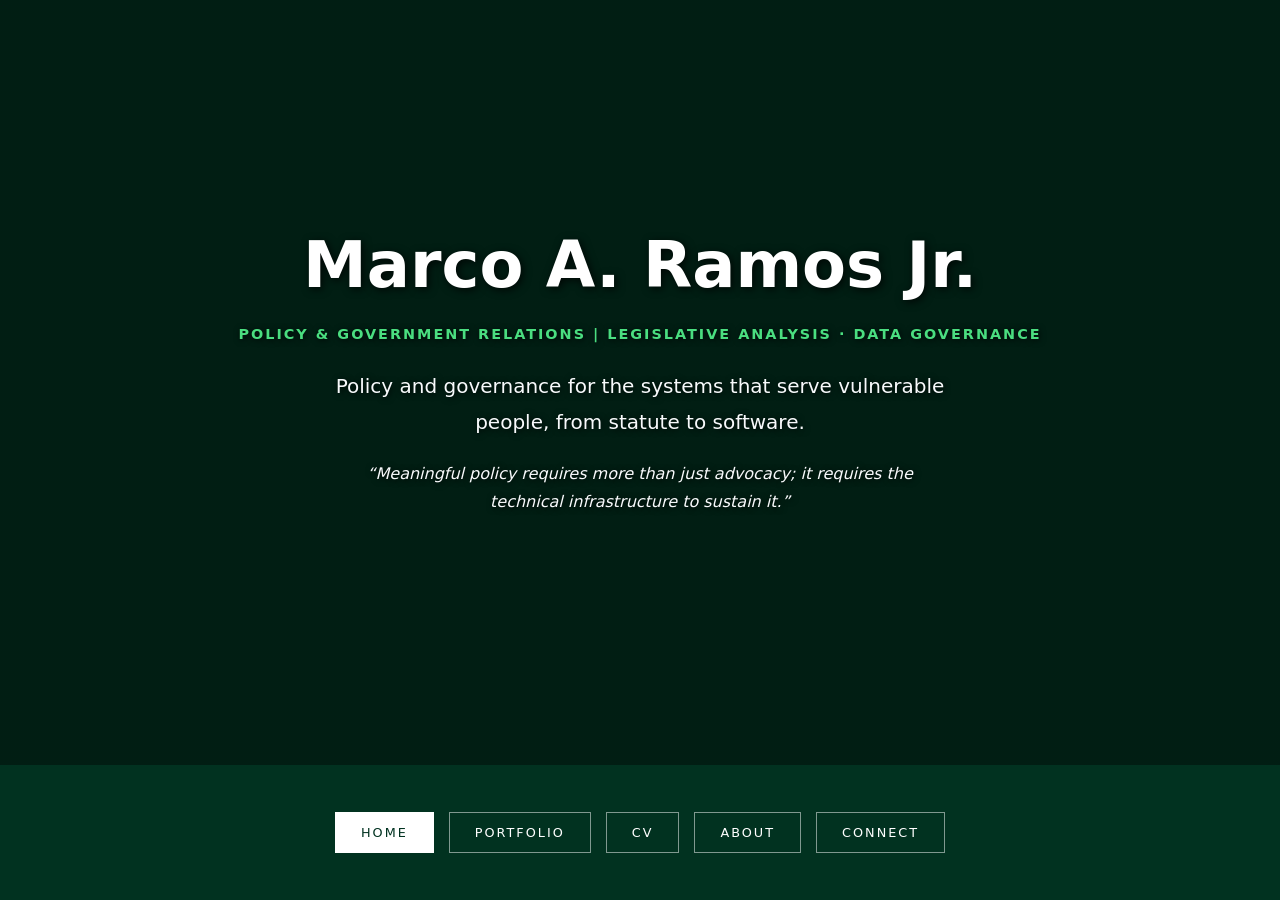
==== index.html @ e22fc7bb "Update site: positioning, CV page, case study - Retitle pages around Policy & Government Relations /" ====
<!DOCTYPE html>
<html lang="en">
<head>
    <meta charset="UTF-8">
    <meta name="viewport" content="width=device-width, initial-scale=1.0">
    <title>Marco A. Ramos Jr. | Policy &amp; Government Relations</title>
    <meta name="description" content="Marco A. Ramos Jr. is a Sacramento-based policy and government relations professional (MPA) focused on legislative analysis, data governance, and the systems that serve vulnerable people.">
    <meta property="og:title" content="Marco A. Ramos Jr. | Policy &amp; Government Relations">
    <meta property="og:description" content="Policy and governance for the systems that serve vulnerable people, from statute to software.">
    <meta property="og:type" content="website">
    <meta property="og:url" content="https://themarcoramos.com/">
    <link rel="stylesheet" href="style.css">
</head>
<body class="tree-background">
    <a class="skip-link" href="#main">Skip to main content</a>
    <div class="home-shade">
        <main id="main">
            <h1 style="text-shadow: 2px 2px 8px rgba(0, 0, 0, 0.8);">Marco A. Ramos Jr.</h1>

            <p class="tagline" style="color: #4ade80; text-shadow: 1px 1px 6px rgba(0, 0, 0, 0.9);">Policy &amp; Government Relations | Legislative Analysis · Data Governance</p>

            <p style="margin-top:20px; color: #f8fafc; font-size: 1.25rem; max-width:640px; margin-left:auto; margin-right:auto; text-shadow: 1px 1px 6px rgba(0, 0, 0, 0.9);">Policy and governance for the systems that serve vulnerable people, from statute to software.</p>

            <p style="margin-top:10px; font-style:italic; color: #f8fafc; max-width:600px; margin-left:auto; margin-right:auto; text-shadow: 1px 1px 6px rgba(0, 0, 0, 0.9);">“Meaningful policy requires more than just advocacy; it requires the technical infrastructure to sustain it.”</p>
        </main>
    </div>
    <footer class="mission-control">
        <nav class="nav-buttons" aria-label="Main">
            <a href="index.html" class="btn btn-active" aria-current="page">HOME</a>
            <a href="portfolio.html" class="btn">PORTFOLIO</a>
            <a href="cv.html" class="btn">CV</a>
            <a href="about.html" class="btn">ABOUT</a>
            <a href="connect.html" class="btn">CONNECT</a>
        </nav>
    </footer>
</body>
</html>
---- style.css ----
/* GLOBAL RESET */
* {
    margin: 0;
    padding: 0;
    box-sizing: border-box;
}

body, html {
    min-height: 100vh; /* prevents background clipping */
    height: auto;
    font-family: 'Inter', system-ui, -apple-system, 'Segoe UI', Roboto, sans-serif;
    color: white;
    background-color: #013220;
}

/* ACCESSIBILITY: skip link + visible keyboard focus */
.skip-link {
    position: absolute;
    left: -9999px;
    top: 0;
    background: #a8e6cf;
    color: #013220;
    padding: 10px 16px;
    font-weight: 600;
    z-index: 2000;
    text-decoration: none;
}
.skip-link:focus { left: 10px; top: 10px; }

a:focus-visible,
.btn:focus-visible {
    outline: 3px solid #a8e6cf;
    outline-offset: 3px;
}

/* MASTER BACKGROUND (The Trees) */
.tree-background {
    min-height: 100vh;
    width: 100%;
    background-image: url('https://images.unsplash.com/photo-1441974231531-c6227db76b6e?auto=format&fit=crop&q=80&w=2560');
    background-size: cover;
    background-position: center;
    background-attachment: fixed;
    display: flex;
    flex-direction: column;
}

/* HOME PAGE SHADE (Lighter) */
.home-shade {
    background: linear-gradient(rgba(0,0,0,0.4), rgba(0,0,0,0.4));
    height: 85vh;
    display: flex;
    align-items: center;
    justify-content: center;
    text-align: center;
    padding: 0 20px;
}

/* INTERNAL PAGE SHADE (Darker & Centered) */
.page-shade, .page-wrapper {
    background: linear-gradient(rgba(0,0,0,0.8), rgba(0,0,0,0.8));
    min-height: 100vh;
    display: flex;
    justify-content: center;
    padding: 60px 20px 25vh 20px; /* bottom padding clears the fixed footer so content stays reachable */
    width: 100%;
}

/* THE CONTAINER BOX (Centered) */
.glass-box {
    width: 100%;
    max-width: 1000px;
    background: rgba(0, 0, 0, 0.75);
    padding: 40px;
    border: 1px solid rgba(255,255,255,0.1);
    box-shadow: 0 15px 35px rgba(0,0,0,0.5);
    margin: 0 auto;
}

/* TYPOGRAPHY */
h1 { font-size: clamp(2rem, 5vw, 4rem); font-weight: 600; margin-bottom: 20px; }
h2 { font-size: 1.6rem; color: #a8e6cf; margin: 40px 0 15px 0; border-bottom: 1px solid rgba(255,255,255,0.2); padding-bottom: 10px; }
h3 { color: #dcedc1; margin-bottom: 10px; font-size: 1.2rem; }
p { margin-bottom: 20px; line-height: 1.8; font-weight: 300; }
.tagline { text-transform: uppercase; letter-spacing: 2px; font-size: 0.9rem; color: #a8e6cf; font-weight: 600; }

/* NAV BAR (FOOTER) */
.mission-control {
    position: fixed;
    bottom: 0;
    width: 100%;
    height: 15vh;
    background-color: #013220;
    display: flex;
    align-items: center;
    justify-content: center;
    z-index: 1000;
}

.nav-buttons { display: flex; gap: 15px; flex-wrap: wrap; justify-content: center; }

.btn {
    text-decoration: none;
    color: white;
    border: 1px solid rgba(255,255,255,0.5);
    padding: 12px 25px;
    font-size: 0.8rem;
    letter-spacing: 2px;
    transition: all 0.3s ease;
    text-transform: uppercase;
    display: inline-block;
}

.btn:hover, .btn-active { background-color: white; color: #013220; border-color: white; }

/* GRIDS */
.grid {
    display: grid;
    grid-template-columns: repeat(auto-fit, minmax(300px, 1fr));
    gap: 20px;
    margin-top: 30px;
}
.card {
    background: rgba(255,255,255,0.08);
    padding: 25px;
    border: 1px solid rgba(255,255,255,0.1);
}
.card .btn { margin-top: 10px; }

/* REDUCED MOTION */
@media (prefers-reduced-motion: reduce) {
    .btn { transition: none; }
}
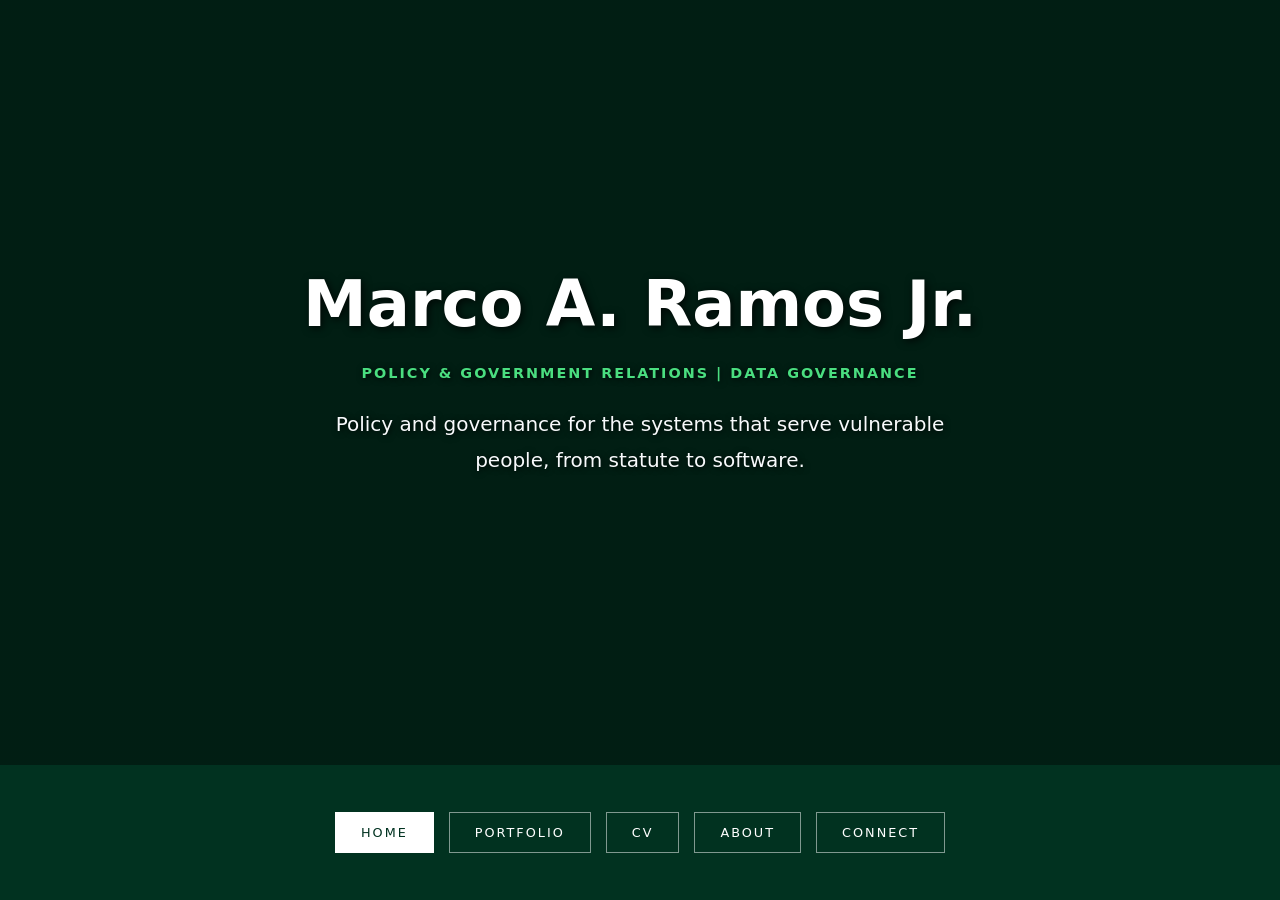
==== commit 3198f0b3: "Home: drop the self-quote and shorten the tagline The quote restated the mission line and was an una" ====
--- a/index.html
+++ b/index.html
@@ -17,11 +17,9 @@
         <main id="main">
             <h1 style="text-shadow: 2px 2px 8px rgba(0, 0, 0, 0.8);">Marco A. Ramos Jr.</h1>
 
-            <p class="tagline" style="color: #4ade80; text-shadow: 1px 1px 6px rgba(0, 0, 0, 0.9);">Policy &amp; Government Relations | Legislative Analysis · Data Governance</p>
+            <p class="tagline" style="color: #4ade80; text-shadow: 1px 1px 6px rgba(0, 0, 0, 0.9);">Policy &amp; Government Relations | Data Governance</p>
 
             <p style="margin-top:20px; color: #f8fafc; font-size: 1.25rem; max-width:640px; margin-left:auto; margin-right:auto; text-shadow: 1px 1px 6px rgba(0, 0, 0, 0.9);">Policy and governance for the systems that serve vulnerable people, from statute to software.</p>
-
-            <p style="margin-top:10px; font-style:italic; color: #f8fafc; max-width:600px; margin-left:auto; margin-right:auto; text-shadow: 1px 1px 6px rgba(0, 0, 0, 0.9);">“Meaningful policy requires more than just advocacy; it requires the technical infrastructure to sustain it.”</p>
         </main>
     </div>
     <footer class="mission-control">
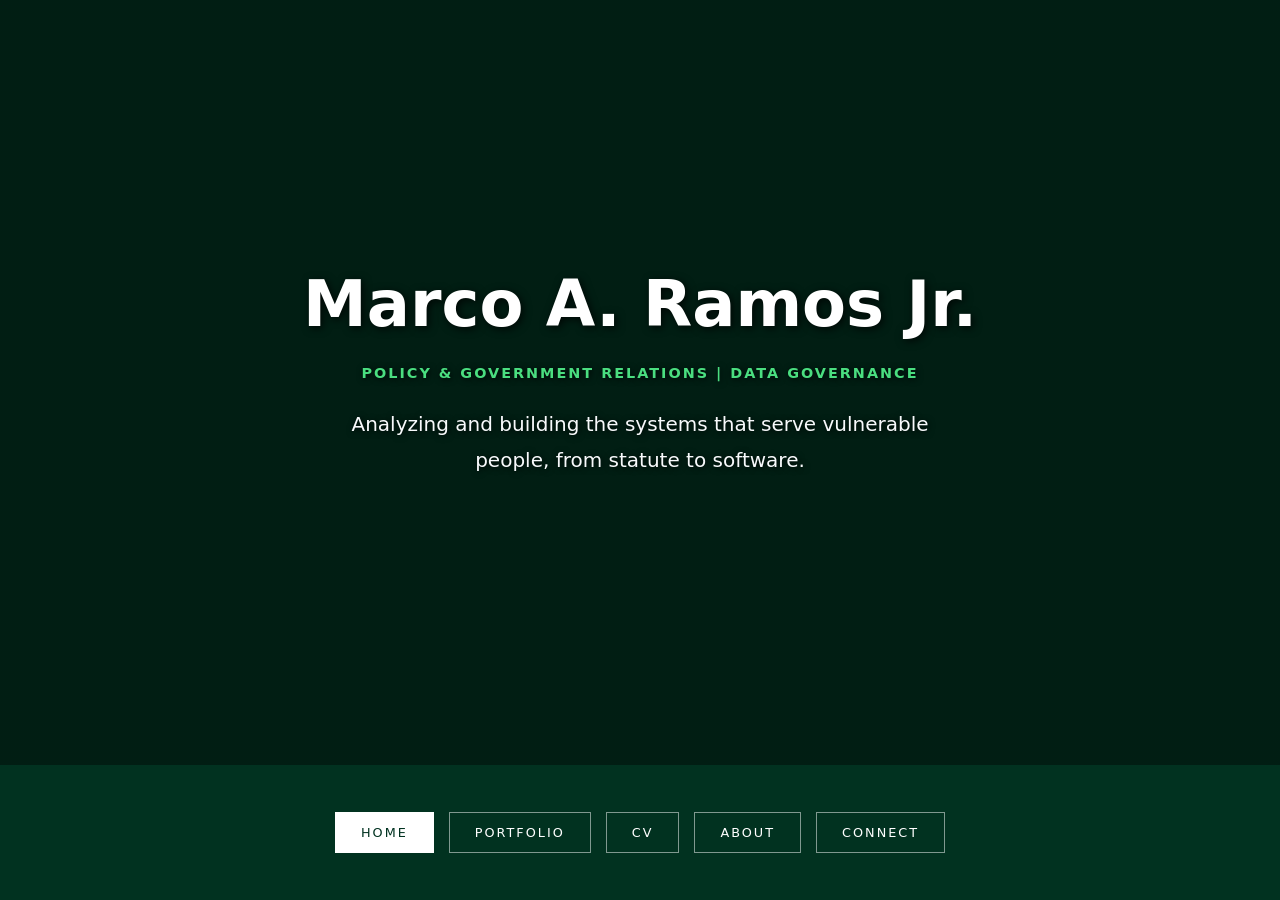
==== commit cf3cb474: "Home: rewrite the mission line so it no longer repeats the tagline The tagline already says policy a" ====
--- a/index.html
+++ b/index.html
@@ -6,7 +6,7 @@
     <title>Marco A. Ramos Jr. | Policy &amp; Government Relations</title>
     <meta name="description" content="Marco A. Ramos Jr. is a Sacramento-based policy and government relations professional (MPA) focused on legislative analysis, data governance, and the systems that serve vulnerable people.">
     <meta property="og:title" content="Marco A. Ramos Jr. | Policy &amp; Government Relations">
-    <meta property="og:description" content="Policy and governance for the systems that serve vulnerable people, from statute to software.">
+    <meta property="og:description" content="Analyzing and building the systems that serve vulnerable people, from statute to software.">
     <meta property="og:type" content="website">
     <meta property="og:url" content="https://themarcoramos.com/">
     <link rel="stylesheet" href="style.css">
@@ -19,7 +19,7 @@
 
             <p class="tagline" style="color: #4ade80; text-shadow: 1px 1px 6px rgba(0, 0, 0, 0.9);">Policy &amp; Government Relations | Data Governance</p>
 
-            <p style="margin-top:20px; color: #f8fafc; font-size: 1.25rem; max-width:640px; margin-left:auto; margin-right:auto; text-shadow: 1px 1px 6px rgba(0, 0, 0, 0.9);">Policy and governance for the systems that serve vulnerable people, from statute to software.</p>
+            <p style="margin-top:20px; color: #f8fafc; font-size: 1.25rem; max-width:640px; margin-left:auto; margin-right:auto; text-shadow: 1px 1px 6px rgba(0, 0, 0, 0.9);">Analyzing and building the systems that serve vulnerable people, from statute to software.</p>
         </main>
     </div>
     <footer class="mission-control">
